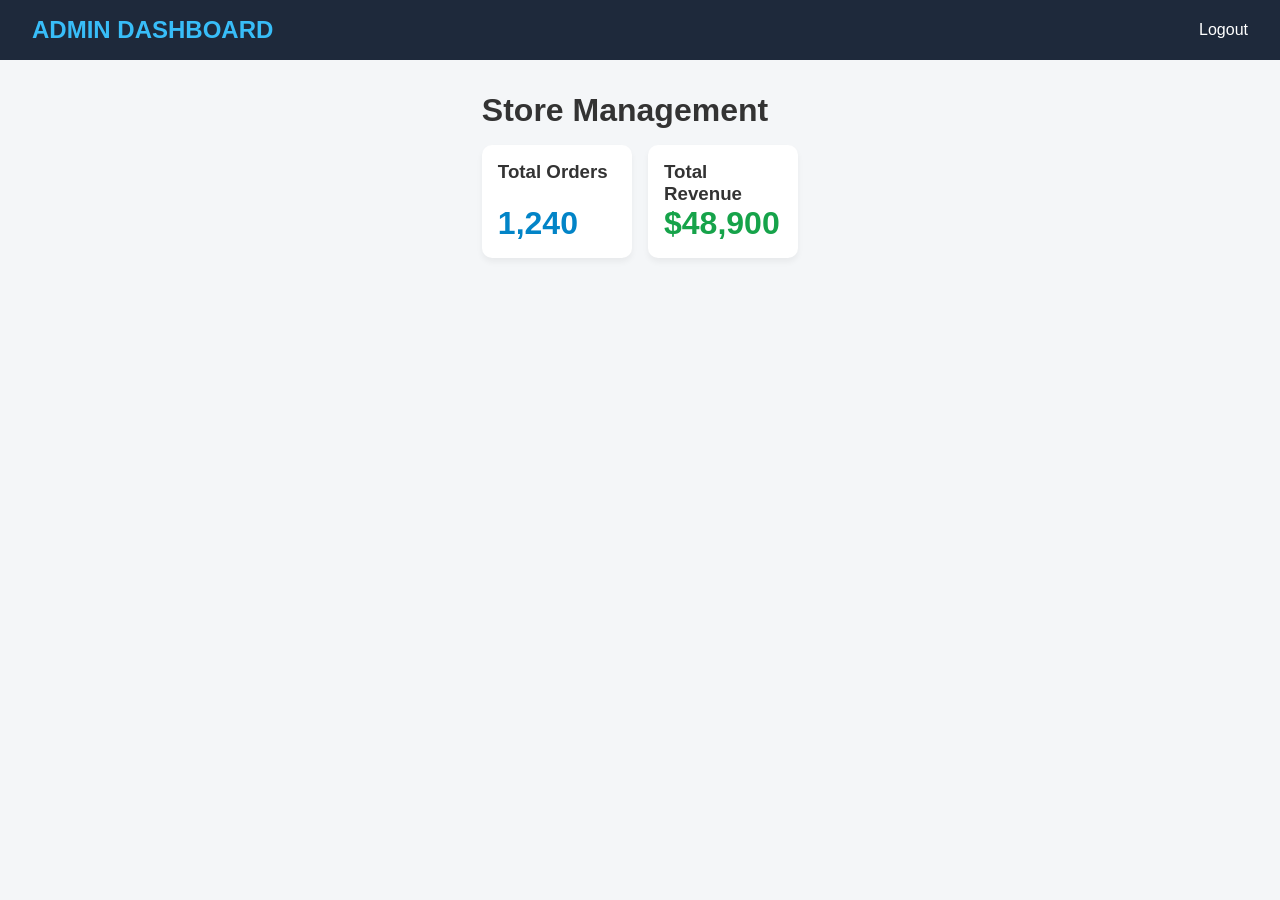
==== admin-panel.html @ 7789475d "Create admin-panel.html" ====
<!DOCTYPE html>
<html lang="en">
<head>
    <meta charset="UTF-8">
    <title>Admin Panel - Romi Traders</title>
    <link rel="stylesheet" href="style.css">
</head>
<body>
    <header>
        <a href="index.html" class="logo">ADMIN DASHBOARD</a>
        <nav><a href="index.html">Logout</a></nav>
    </header>

    <div class="container">
        <h1>Store Management</h1>
        <div style="display: flex; gap: 1rem; margin-top: 1rem;">
            <div class="card" style="padding: 1rem; flex: 1;">
                <h3>Total Orders</h3>
                <p style="font-size: 2rem; font-weight: bold; color: #0284c7;">1,240</p>
            </div>
            <div class="card" style="padding: 1rem; flex: 1;">
                <h3>Total Revenue</h3>
                <p style="font-size: 2rem; font-weight: bold; color: #16a34a;">$48,900</p>
            </div>
        </div>
    </div>
</body>
</html>
---- style.css ----
* {
    margin: 0;
    padding: 0;
    box-sizing: border-box;
    font-family: 'Segoe UI', Tahoma, Geneva, Verdana, sans-serif;
}

body {
    background-color: #f4f6f8;
    color: #333;
    display: flex;
    flex-direction: column;
    min-height: 100vh;
}

header {
    background: #1e293b;
    color: white;
    padding: 1rem 2rem;
    display: flex;
    justify-content: space-between;
    align-items: center;
    position: sticky;
    top: 0;
    z-index: 1000;
}

header .logo {
    font-size: 1.5rem;
    font-weight: bold;
    color: #38bdf8;
    text-decoration: none;
}

nav a {
    color: white;
    text-decoration: none;
    margin-left: 1.5rem;
    font-weight: 500;
    transition: color 0.3s;
}

nav a:hover {
    color: #38bdf8;
}

.container {
    max-width: 1200px;
    margin: 2rem auto;
    padding: 0 1rem;
    flex: 1;
}

.hero {
    background: linear-gradient(135deg, #0284c7, #2563eb);
    color: white;
    padding: 3rem 2rem;
    border-radius: 12px;
    text-align: center;
    margin-bottom: 2rem;
}

.product-grid {
    display: grid;
    grid-template-columns: repeat(auto-fit, minmax(250px, 1fr));
    gap: 1.5rem;
}

.card {
    background: white;
    border-radius: 10px;
    overflow: hidden;
    box-shadow: 0 4px 6px rgba(0,0,0,0.05);
    display: flex;
    flex-direction: column;
    justify-content: space-between;
    transition: transform 0.2s;
}

.card:hover {
    transform: translateY(-5px);
}

.card img {
    width: 100%;
    height: 200px;
    object-fit: cover;
}

.card-body {
    padding: 1rem;
}

.card-title {
    font-size: 1.1rem;
    font-weight: bold;
    margin-bottom: 0.5rem;
}

.card-price {
    font-size: 1.2rem;
    color: #0284c7;
    font-weight: bold;
    margin-bottom: 1rem;
}

.btn {
    background: #0284c7;
    color: white;
    border: none;
    padding: 0.6rem 1.2rem;
    border-radius: 6px;
    cursor: pointer;
    font-weight: 600;
    width: 100%;
    text-align: center;
    text-decoration: none;
    display: inline-block;
}

.btn:hover {
    background: #0369a1;
}

.btn-danger {
    background: #ef4444;
}

.btn-danger:hover {
    background: #dc2626;
}

footer {
    background: #0f172a;
    color: #94a3b8;
    text-align: center;
    padding: 1.5rem;
    margin-top: auto;
}

/* Forms Styling */
.form-box {
    max-width: 450px;
    margin: 3rem auto;
    background: white;
    padding: 2rem;
    border-radius: 10px;
    box-shadow: 0 4px 10px rgba(0,0,0,0.08);
}

.form-group {
    margin-bottom: 1.2rem;
}

.form-group label {
    display: block;
    margin-bottom: 0.5rem;
    font-weight: 600;
}

.form-group input, .form-group select, .form-group textarea {
    width: 100%;
    padding: 0.7rem;
    border: 1px solid #cbd5e1;
    border-radius: 6px;
    outline: none;
}

table {
    width: 100%;
    border-collapse: collapse;
    background: white;
    border-radius: 8px;
    overflow: hidden;
    margin-top: 1rem;
}

table th, table td {
    padding: 1rem;
    text-align: left;
    border-bottom: 1px solid #e2e8f0;
}

table th {
    background: #f8fafc;
}
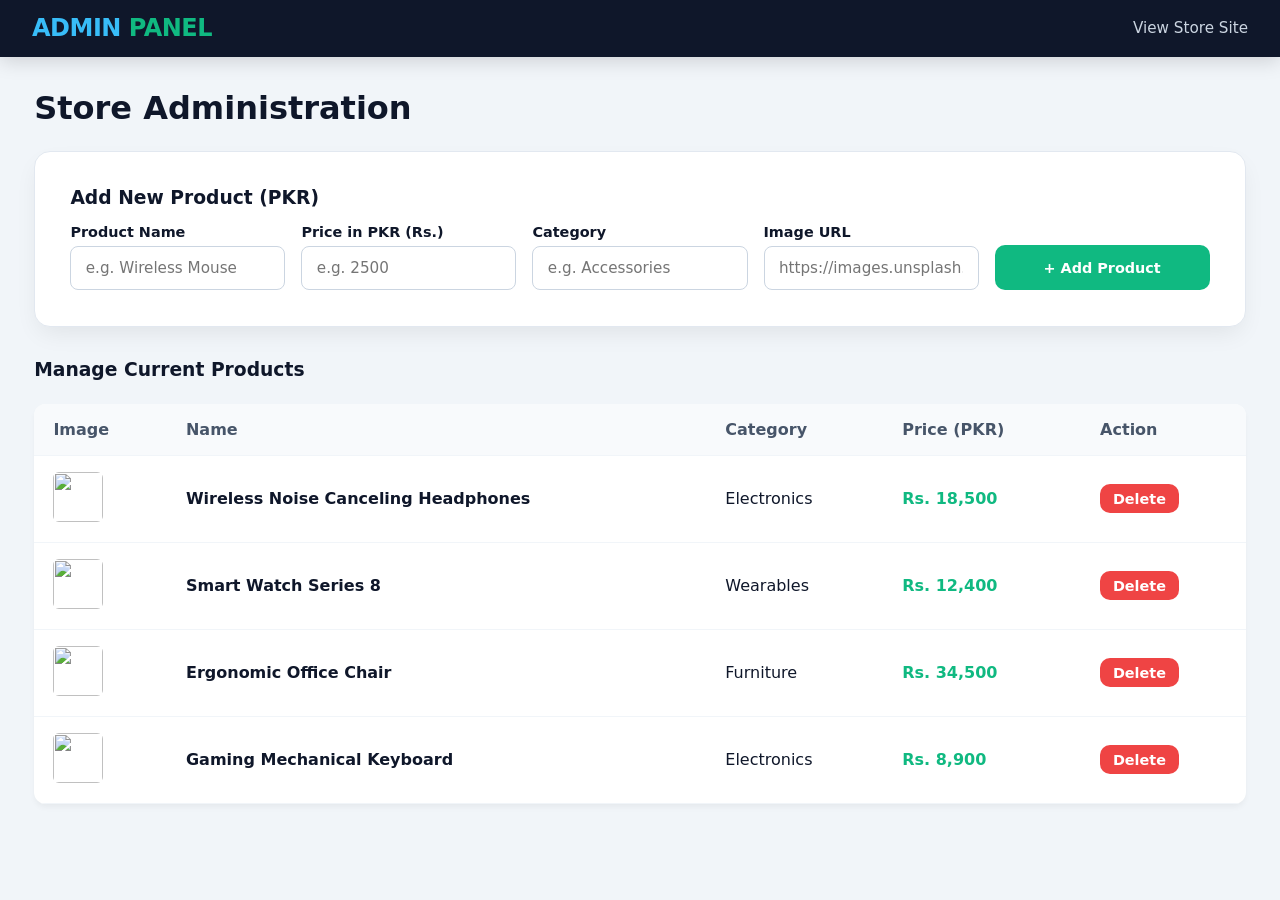
==== commit c658ef83: "Update admin-panel.html" ====
--- a/admin-panel.html
+++ b/admin-panel.html
@@ -2,27 +2,108 @@
 <html lang="en">
 <head>
     <meta charset="UTF-8">
-    <title>Admin Panel - Romi Traders</title>
+    <meta name="viewport" content="width=device-width, initial-scale=1.0">
+    <title>Admin Dashboard - Romi Traders</title>
     <link rel="stylesheet" href="style.css">
 </head>
 <body>
     <header>
-        <a href="index.html" class="logo">ADMIN DASHBOARD</a>
-        <nav><a href="index.html">Logout</a></nav>
+        <a href="index.html" class="logo">ADMIN <span>PANEL</span></a>
+        <nav><a href="index.html">View Store Site</a></nav>
     </header>
 
     <div class="container">
-        <h1>Store Management</h1>
-        <div style="display: flex; gap: 1rem; margin-top: 1rem;">
-            <div class="card" style="padding: 1rem; flex: 1;">
-                <h3>Total Orders</h3>
-                <p style="font-size: 2rem; font-weight: bold; color: #0284c7;">1,240</p>
-            </div>
-            <div class="card" style="padding: 1rem; flex: 1;">
-                <h3>Total Revenue</h3>
-                <p style="font-size: 2rem; font-weight: bold; color: #16a34a;">$48,900</p>
-            </div>
+        <h1 style="margin-bottom: 1.5rem;">Store Administration</h1>
+
+        <!-- Add New Product Form -->
+        <div class="form-box" style="max-width: 100%; margin: 0 0 2rem 0;">
+            <h3 style="margin-bottom: 1rem;">Add New Product (PKR)</h3>
+            <form id="add-product-form" style="display: grid; grid-template-columns: repeat(auto-fit, minmax(200px, 1fr)); gap: 1rem; align-items: end;">
+                <div class="form-group" style="margin: 0;">
+                    <label>Product Name</label>
+                    <input type="text" id="p-name" required placeholder="e.g. Wireless Mouse">
+                </div>
+                <div class="form-group" style="margin: 0;">
+                    <label>Price in PKR (Rs.)</label>
+                    <input type="number" id="p-price" required placeholder="e.g. 2500">
+                </div>
+                <div class="form-group" style="margin: 0;">
+                    <label>Category</label>
+                    <input type="text" id="p-category" required placeholder="e.g. Accessories">
+                </div>
+                <div class="form-group" style="margin: 0;">
+                    <label>Image URL</label>
+                    <input type="url" id="p-image" required placeholder="https://images.unsplash.com/...">
+                </div>
+                <button type="submit" class="btn btn-success" style="height: 45px;">+ Add Product</button>
+            </form>
         </div>
+
+        <!-- Current Products List -->
+        <h3>Manage Current Products</h3>
+        <table id="admin-product-table">
+            <thead>
+                <tr>
+                    <th>Image</th>
+                    <th>Name</th>
+                    <th>Category</th>
+                    <th>Price (PKR)</th>
+                    <th>Action</th>
+                </tr>
+            </thead>
+            <tbody id="admin-table-body"></tbody>
+        </table>
     </div>
+
+    <script src="main.js"></script>
+    <script>
+        function renderAdminProducts() {
+            const products = getStoredProducts();
+            const tbody = document.getElementById('admin-table-body');
+            tbody.innerHTML = '';
+
+            products.forEach(p => {
+                tbody.innerHTML += `
+                    <tr>
+                        <td><img src="${p.image}" style="width: 50px; height: 50px; object-fit: cover; border-radius: 6px;"></td>
+                        <td><strong>${p.name}</strong></td>
+                        <td>${p.category}</td>
+                        <td style="color: #10b981; font-weight: bold;">${formatPKR(p.price)}</td>
+                        <td><button class="btn btn-danger" style="padding: 0.4rem 0.8rem; width: auto;" onclick="deleteProduct(${p.id})">Delete</button></td>
+                    </tr>
+                `;
+            });
+        }
+
+        // Add Product Event
+        document.getElementById('add-product-form').addEventListener('submit', (e) => {
+            e.preventDefault();
+            let products = getStoredProducts();
+            const newProduct = {
+                id: Date.now(),
+                name: document.getElementById('p-name').value,
+                price: parseFloat(document.getElementById('p-price').value),
+                category: document.getElementById('p-category').value,
+                image: document.getElementById('p-image').value
+            };
+
+            products.push(newProduct);
+            saveStoredProducts(products);
+            alert("New Product Added Successfully!");
+            document.getElementById('add-product-form').reset();
+            renderAdminProducts();
+        });
+
+        // Delete Product
+        function deleteProduct(id) {
+            if (confirm("Are you sure you want to delete this product?")) {
+                let products = getStoredProducts().filter(p => p.id !== id);
+                saveStoredProducts(products);
+                renderAdminProducts();
+            }
+        }
+
+        document.addEventListener("DOMContentLoaded", renderAdminProducts);
+    </script>
 </body>
 </html>
--- a/style.css
+++ b/style.css
@@ -2,126 +2,221 @@
     margin: 0;
     padding: 0;
     box-sizing: border-box;
-    font-family: 'Segoe UI', Tahoma, Geneva, Verdana, sans-serif;
+    font-family: 'Inter', 'Segoe UI', system-ui, -apple-system, sans-serif;
 }
 
 body {
-    background-color: #f4f6f8;
-    color: #333;
+    background-color: #f1f5f9;
+    color: #0f172a;
     display: flex;
     flex-direction: column;
     min-height: 100vh;
 }
 
+/* Header & Navbar */
 header {
-    background: #1e293b;
-    color: white;
-    padding: 1rem 2rem;
+    background: #0f172a;
+    color: white;
+    padding: 0.9rem 2rem;
     display: flex;
     justify-content: space-between;
     align-items: center;
     position: sticky;
     top: 0;
     z-index: 1000;
-}
-
-header .logo {
+    box-shadow: 0 4px 20px rgba(0,0,0,0.15);
+}
+
+.logo {
     font-size: 1.5rem;
-    font-weight: bold;
+    font-weight: 900;
     color: #38bdf8;
     text-decoration: none;
+    letter-spacing: -0.5px;
+}
+
+.logo span {
+    color: #10b981;
+}
+
+nav {
+    display: flex;
+    align-items: center;
+    gap: 1.2rem;
 }
 
 nav a {
-    color: white;
+    color: #cbd5e1;
     text-decoration: none;
-    margin-left: 1.5rem;
     font-weight: 500;
-    transition: color 0.3s;
+    font-size: 0.95rem;
+    transition: all 0.2s;
 }
 
 nav a:hover {
     color: #38bdf8;
 }
 
+.nav-badge {
+    background: #ef4444;
+    color: white;
+    font-size: 0.75rem;
+    padding: 0.15rem 0.5rem;
+    border-radius: 999px;
+    font-weight: 700;
+}
+
+/* Main Container */
 .container {
-    max-width: 1200px;
+    max-width: 1250px;
+    width: 100%;
     margin: 2rem auto;
-    padding: 0 1rem;
+    padding: 0 1.2rem;
     flex: 1;
 }
 
+/* Hero Section */
 .hero {
-    background: linear-gradient(135deg, #0284c7, #2563eb);
-    color: white;
-    padding: 3rem 2rem;
-    border-radius: 12px;
+    background: linear-gradient(135deg, #0f172a 0%, #1e293b 50%, #0284c7 100%);
+    color: white;
+    padding: 3.5rem 2rem;
+    border-radius: 20px;
     text-align: center;
-    margin-bottom: 2rem;
-}
-
+    margin-bottom: 2.5rem;
+    box-shadow: 0 10px 25px -5px rgba(15, 23, 42, 0.3);
+}
+
+.hero h1 {
+    font-size: 2.5rem;
+    font-weight: 800;
+    margin-bottom: 0.8rem;
+}
+
+.hero p {
+    font-size: 1.1rem;
+    color: #94a3b8;
+    max-width: 600px;
+    margin: 0 auto;
+}
+
+/* Product Grid */
 .product-grid {
     display: grid;
-    grid-template-columns: repeat(auto-fit, minmax(250px, 1fr));
-    gap: 1.5rem;
-}
-
+    grid-template-columns: repeat(auto-fill, minmax(260px, 1fr));
+    gap: 1.8rem;
+}
+
+/* Product Card */
 .card {
     background: white;
-    border-radius: 10px;
+    border-radius: 16px;
     overflow: hidden;
-    box-shadow: 0 4px 6px rgba(0,0,0,0.05);
+    border: 1px solid #e2e8f0;
+    box-shadow: 0 4px 6px -1px rgba(0, 0, 0, 0.05);
     display: flex;
     flex-direction: column;
     justify-content: space-between;
-    transition: transform 0.2s;
+    transition: all 0.3s ease;
 }
 
 .card:hover {
-    transform: translateY(-5px);
+    transform: translateY(-6px);
+    box-shadow: 0 20px 25px -5px rgba(0, 0, 0, 0.1);
+}
+
+.card-img-wrapper {
+    position: relative;
+    width: 100%;
+    height: 210px;
+    background: #f8fafc;
+    overflow: hidden;
 }
 
 .card img {
     width: 100%;
-    height: 200px;
+    height: 100%;
     object-fit: cover;
+    transition: transform 0.4s ease;
+}
+
+.card:hover img {
+    transform: scale(1.05);
+}
+
+.badge-pk {
+    position: absolute;
+    top: 12px;
+    left: 12px;
+    background: #10b981;
+    color: white;
+    font-size: 0.7rem;
+    font-weight: 700;
+    padding: 0.25rem 0.6rem;
+    border-radius: 6px;
+    text-transform: uppercase;
 }
 
 .card-body {
-    padding: 1rem;
+    padding: 1.25rem;
+    display: flex;
+    flex-direction: column;
+    flex: 1;
+    justify-content: space-between;
+}
+
+.card-category {
+    font-size: 0.75rem;
+    font-weight: 700;
+    color: #0284c7;
+    text-transform: uppercase;
+    letter-spacing: 0.5px;
+    margin-bottom: 0.3rem;
 }
 
 .card-title {
-    font-size: 1.1rem;
-    font-weight: bold;
+    font-size: 1.05rem;
+    font-weight: 700;
+    color: #0f172a;
     margin-bottom: 0.5rem;
+    line-height: 1.4;
 }
 
 .card-price {
-    font-size: 1.2rem;
-    color: #0284c7;
-    font-weight: bold;
+    font-size: 1.3rem;
+    color: #10b981;
+    font-weight: 800;
     margin-bottom: 1rem;
 }
 
+/* Buttons */
 .btn {
     background: #0284c7;
     color: white;
     border: none;
-    padding: 0.6rem 1.2rem;
-    border-radius: 6px;
+    padding: 0.75rem 1rem;
+    border-radius: 10px;
     cursor: pointer;
-    font-weight: 600;
+    font-weight: 700;
+    font-size: 0.9rem;
     width: 100%;
     text-align: center;
     text-decoration: none;
-    display: inline-block;
+    display: block;
+    transition: background 0.2s;
 }
 
 .btn:hover {
     background: #0369a1;
 }
 
+.btn-success {
+    background: #10b981;
+}
+
+.btn-success:hover {
+    background: #059669;
+}
+
 .btn-danger {
     background: #ef4444;
 }
@@ -130,57 +225,99 @@
     background: #dc2626;
 }
 
+/* Forms & Admin Panels */
+.form-box {
+    max-width: 500px;
+    margin: 2rem auto;
+    background: white;
+    padding: 2.2rem;
+    border-radius: 16px;
+    box-shadow: 0 10px 25px -5px rgba(0,0,0,0.08);
+    border: 1px solid #e2e8f0;
+}
+
+.form-group {
+    margin-bottom: 1.2rem;
+}
+
+.form-group label {
+    display: block;
+    margin-bottom: 0.4rem;
+    font-weight: 600;
+    font-size: 0.9rem;
+}
+
+.form-group input, .form-group select, .form-group textarea {
+    width: 100%;
+    padding: 0.75rem 0.9rem;
+    border: 1px solid #cbd5e1;
+    border-radius: 8px;
+    outline: none;
+    font-size: 0.95rem;
+    transition: border 0.2s;
+}
+
+.form-group input:focus {
+    border-color: #0284c7;
+}
+
+table {
+    width: 100%;
+    border-collapse: collapse;
+    background: white;
+    border-radius: 12px;
+    overflow: hidden;
+    margin-top: 1.5rem;
+    box-shadow: 0 4px 6px -1px rgba(0,0,0,0.05);
+}
+
+table th, table td {
+    padding: 1rem 1.2rem;
+    text-align: left;
+    border-bottom: 1px solid #f1f5f9;
+}
+
+table th {
+    background: #f8fafc;
+    font-weight: 700;
+    color: #475569;
+}
+
 footer {
     background: #0f172a;
-    color: #94a3b8;
+    color: #64748b;
     text-align: center;
     padding: 1.5rem;
     margin-top: auto;
-}
-
-/* Forms Styling */
-.form-box {
-    max-width: 450px;
-    margin: 3rem auto;
-    background: white;
-    padding: 2rem;
-    border-radius: 10px;
-    box-shadow: 0 4px 10px rgba(0,0,0,0.08);
-}
-
-.form-group {
-    margin-bottom: 1.2rem;
-}
-
-.form-group label {
-    display: block;
-    margin-bottom: 0.5rem;
-    font-weight: 600;
-}
-
-.form-group input, .form-group select, .form-group textarea {
-    width: 100%;
-    padding: 0.7rem;
-    border: 1px solid #cbd5e1;
-    border-radius: 6px;
-    outline: none;
-}
-
-table {
-    width: 100%;
-    border-collapse: collapse;
-    background: white;
-    border-radius: 8px;
-    overflow: hidden;
-    margin-top: 1rem;
-}
-
-table th, table td {
-    padding: 1rem;
-    text-align: left;
-    border-bottom: 1px solid #e2e8f0;
-}
-
-table th {
-    background: #f8fafc;
-}
+    font-size: 0.9rem;
+}
+
+/* Responsive queries */
+@media (max-width: 768px) {
+    header {
+        flex-direction: column;
+        gap: 1rem;
+        padding: 1rem;
+    }
+    
+    nav {
+        gap: 0.8rem;
+        flex-wrap: wrap;
+        justify-content: center;
+    }
+
+    .hero h1 {
+        font-size: 1.8rem;
+    }
+
+    .product-grid {
+        grid-template-columns: repeat(2, 1fr);
+        gap: 1rem;
+    }
+}
+
+@media (max-width: 480px) {
+    .product-grid {
+        grid-template-columns: 1fr;
+    }
+}
